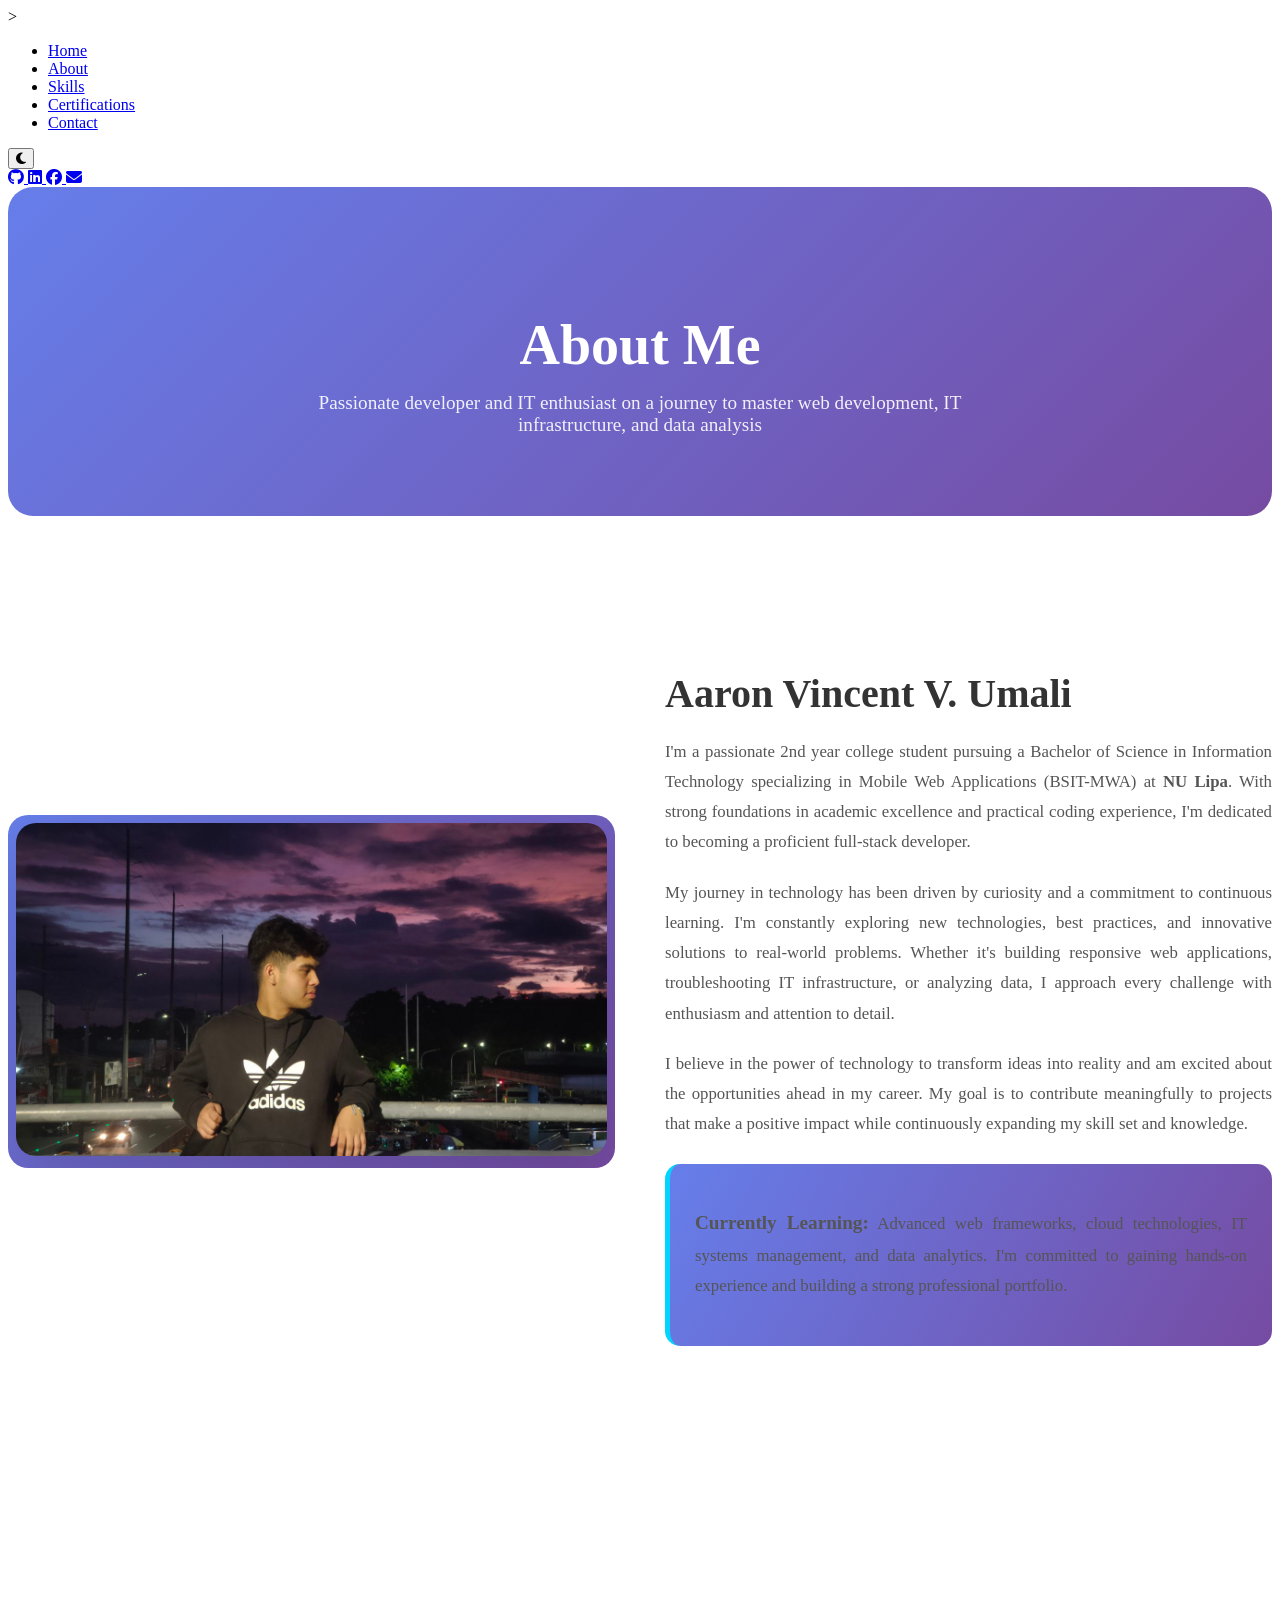
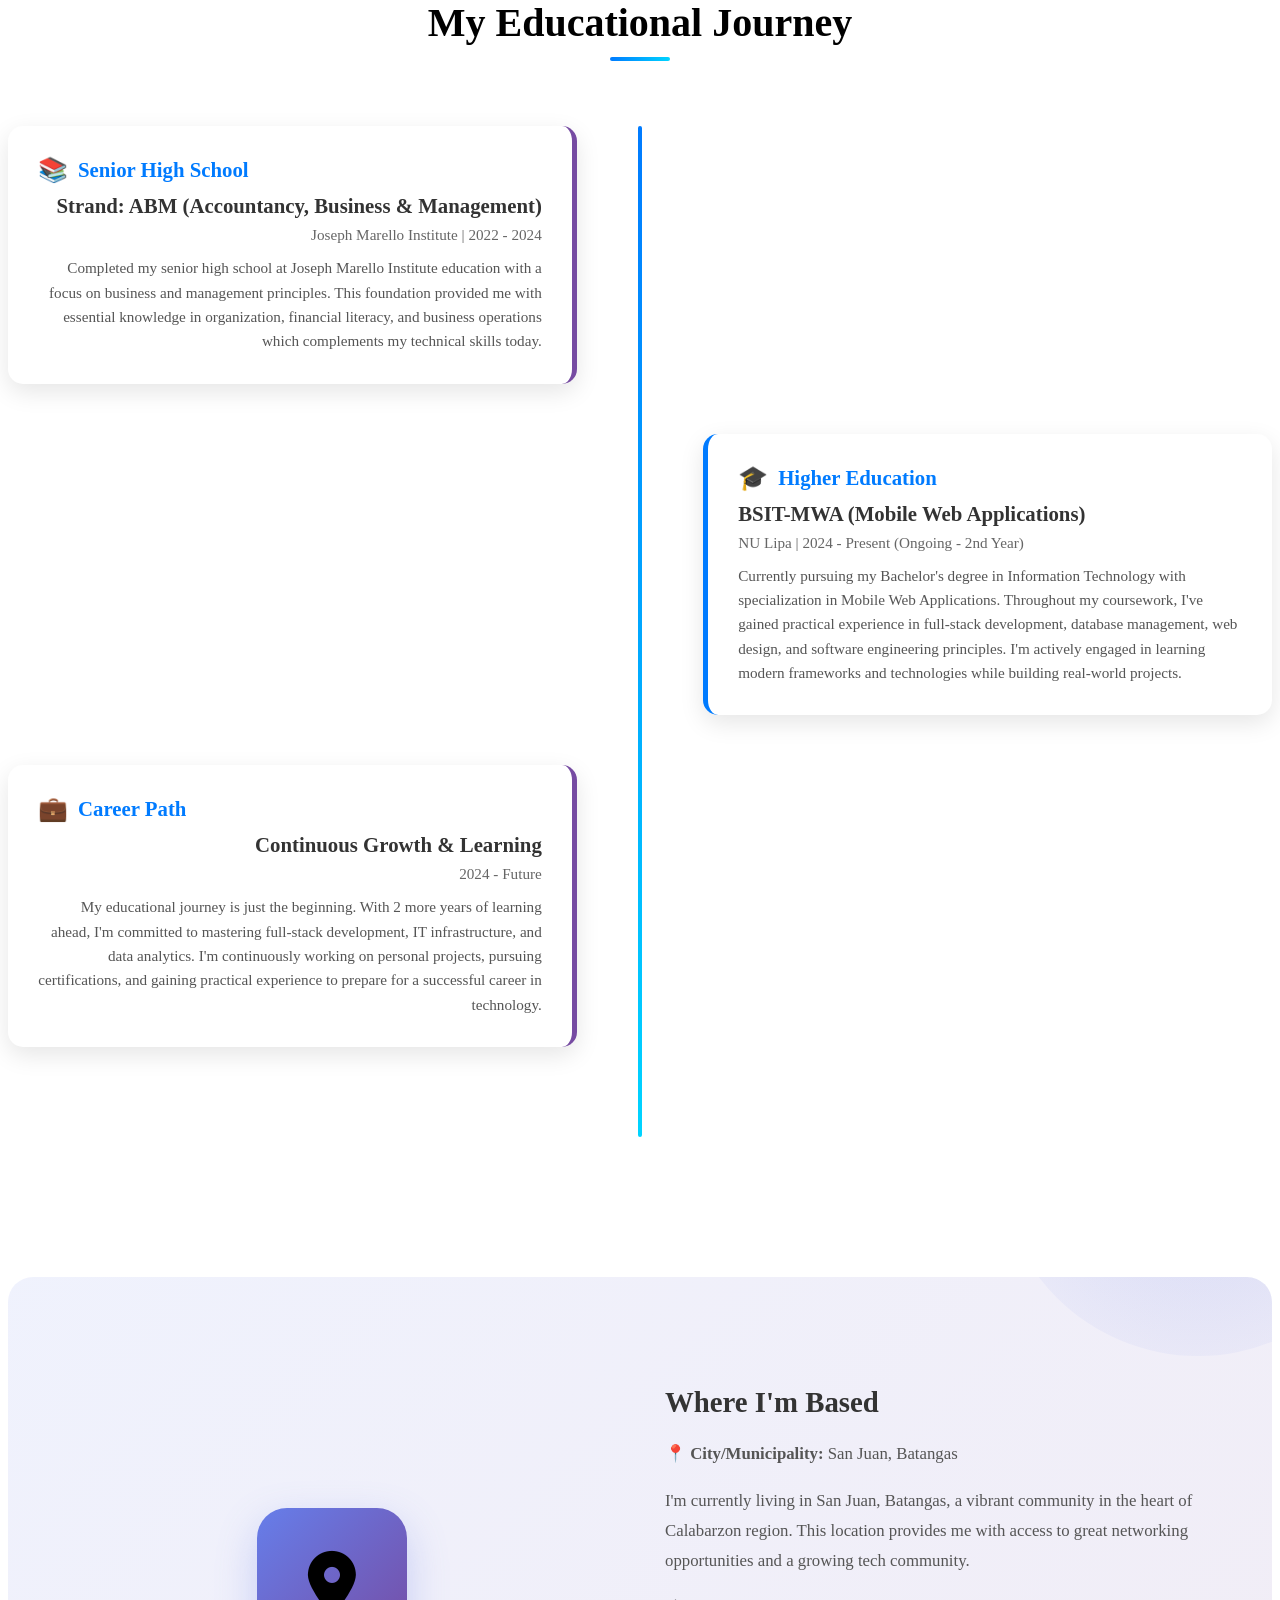
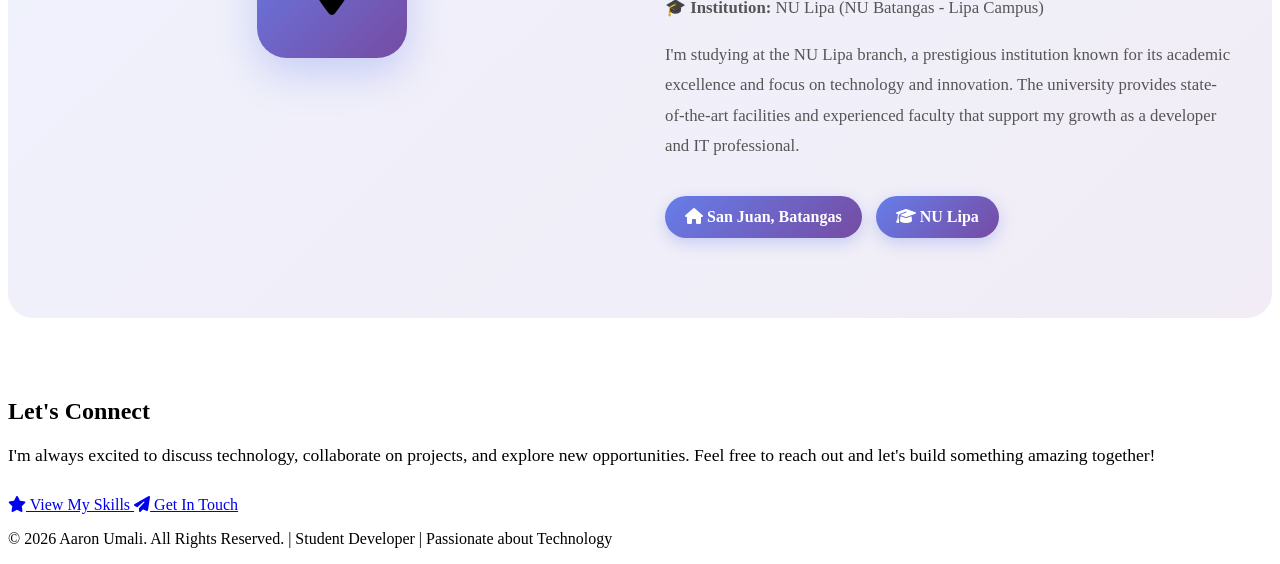
==== about.html @ abd833e2 "Add files via upload" ====
<!DOCTYPE html>
<html lang="en">
<head>
    <meta charset="UTF-8">
    <meta name="viewport" content="width=device-width, initial-scale=1.0">
    <title>About Me - Aaron Umali</title>
    <meta name="description" content="Learn about Aaron Umali - A 2nd year BSIT-MWA student at NU Lipa, passionate about web development and programming.">
    <link rel="stylesheet" href="css/style.css">
    <link rel="stylesheet" href="https://cdnjs.cloudflare.com/ajax/libs/font-awesome/6.4.0/css/all.min.css">
    
     <!-- =========================
           ABOUT PAGE SPECIFIC STYLES
        =========================
-->
    <style>
        /* =========================
           ABOUT PAGE SPECIFIC STYLES
        ========================= */

        .about-hero {
            background: linear-gradient(135deg, #667eea 0%, #764ba2 100%);
            color: white;
            padding: 80px 20px;
            text-align: center;
            border-radius: 25px;
            margin-bottom: 60px;
            animation: slideInDown 0.8s ease-out;
        }

        .about-hero h1 {
            color: white;
            font-size: 3.5rem;
            margin-bottom: 15px;
            animation: fadeInUp 0.8s ease-out 0.2s backwards;
        }

        .about-hero p {
            color: rgba(255, 255, 255, 0.9);
            font-size: 1.2rem;
            max-width: 700px;
            margin: 0 auto;
            animation: fadeInUp 0.8s ease-out 0.4s backwards;
        }

        /* =========================
           PROFILE SECTION
        ========================= */

        .about-container {
            display: grid;
            grid-template-columns: 1fr 1fr;
            gap: 50px;
            align-items: center;
            margin-bottom: 80px;
            padding: 60px 0;
        }

        .profile-image-wrapper {
            position: relative;
            animation: fadeInLeft 0.8s ease-out;
        }

        .profile-image-wrapper img {
            width: 100%;
            border-radius: 20px;
            box-shadow: 0 20px 60px rgba(0, 0, 0, 0.15);
            transition: transform 0.3s ease;
        }

        .profile-image-wrapper img:hover {
            transform: scale(1.02);
        }

        .profile-image-frame {
            position: relative;
            overflow: hidden;
            border-radius: 20px;
            background: linear-gradient(135deg, #667eea, #764ba2);
            padding: 8px;
        }

        .profile-image-frame::before {
            content: '';
            position: absolute;
            top: 0;
            left: -100%;
            width: 100%;
            height: 100%;
            background: linear-gradient(90deg, transparent, rgba(255, 255, 255, 0.3), transparent);
            animation: shimmer 3s infinite;
            z-index: 1;
            border-radius: 20px;
        }

        @keyframes shimmer {
            0% { left: -100%; }
            100% { left: 100%; }
        }

        .bio-content {
            animation: fadeInRight 0.8s ease-out;
        }

        .bio-content h2 {
            font-size: 2.5rem;
            margin-bottom: 20px;
            color: #333;
        }

        body.dark-mode .bio-content h2 {
            color: #fff;
        }

        .bio-content p {
            font-size: 1.05rem;
            line-height: 1.8;
            margin-bottom: 20px;
            color: #555;
            text-align: justify;
        }

        body.dark-mode .bio-content p {
            color: #bbb;
        }

        .bio-highlight {
            background: linear-gradient(120deg, #667eea, #764ba2);
            color: white;
            padding: 25px;
            border-radius: 15px;
            margin-top: 25px;
            border-left: 5px solid #00d4ff;
            animation: bounceIn 0.8s ease-out 0.6s backwards;
        }

        .bio-highlight strong {
            font-size: 1.2rem;
        }

        /* =========================
           EDUCATION TIMELINE
        ========================= */

        .education-section {
            padding: 80px 0;
        }

        .education-section h2 {
            text-align: center;
            font-size: 2.5rem;
            margin-bottom: 60px;
            position: relative;
            display: inline-block;
            width: 100%;
        }

        .education-section h2::after {
            content: '';
            position: absolute;
            bottom: -15px;
            left: 50%;
            transform: translateX(-50%);
            width: 60px;
            height: 4px;
            background: linear-gradient(90deg, #007bff, #00d4ff);
            border-radius: 2px;
        }

        .timeline {
            position: relative;
            padding: 20px 0;
        }

        .timeline::before {
            content: '';
            position: absolute;
            left: 50%;
            transform: translateX(-50%);
            width: 4px;
            height: 100%;
            background: linear-gradient(180deg, #007bff, #00d4ff);
            border-radius: 2px;
        }

        .timeline-item {
            margin-bottom: 50px;
            animation: fadeInUp 0.8s ease-out backwards;
        }

        .timeline-item:nth-child(1) { animation-delay: 0.2s; }
        .timeline-item:nth-child(2) { animation-delay: 0.4s; }
        .timeline-item:nth-child(3) { animation-delay: 0.6s; }

        .timeline-item:nth-child(odd) {
            margin-left: 0;
            margin-right: auto;
            padding-right: 55%;
            text-align: right;
        }

        .timeline-item:nth-child(even) {
            margin-left: auto;
            margin-right: 0;
            padding-left: 55%;
            text-align: left;
        }

        .timeline-content {
            background: white;
            padding: 30px;
            border-radius: 15px;
            box-shadow: 0 8px 25px rgba(0, 0, 0, 0.1);
            border-left: 5px solid #007bff;
            transition: all 0.3s ease;
            position: relative;
        }

        body.dark-mode .timeline-content {
            background: #1f1f1f;
        }

        .timeline-content:hover {
            transform: translateY(-5px);
            box-shadow: 0 15px 40px rgba(0, 0, 0, 0.2);
        }

        .timeline-item:nth-child(odd) .timeline-content {
            border-left: none;
            border-right: 5px solid #764ba2;
        }

        .timeline-content::after {
            content: '';
            position: absolute;
            width: 20px;
            height: 20px;
            background: linear-gradient(135deg, #667eea, #764ba2);
            border: 4px solid white;
            border-radius: 50%;
            top: 50%;
            transform: translateY(-50%);
            left: -51px;
            box-shadow: 0 0 0 5px #f5f7fb;
        }

        body.dark-mode .timeline-content::after {
            box-shadow: 0 0 0 5px #121212;
        }

        .timeline-item:nth-child(even) .timeline-content::after {
            left: auto;
            right: -51px;
            box-shadow: 0 0 0 5px #f5f7fb;
        }

        body.dark-mode .timeline-item:nth-child(even) .timeline-content::after {
            box-shadow: 0 0 0 5px #121212;
        }

        .timeline-year {
            font-size: 1.3rem;
            font-weight: bold;
            color: #007bff;
            margin-bottom: 10px;
            display: flex;
            align-items: center;
            gap: 10px;
        }

        .timeline-item:nth-child(odd) .timeline-year::before {
            content: '📚';
            font-size: 1.5rem;
        }

        .timeline-item:nth-child(2) .timeline-year::before {
            content: '🎓';
            font-size: 1.5rem;
        }

        .timeline-item:nth-child(3) .timeline-year::before {
            content: '💼';
            font-size: 1.5rem;
        }

        .timeline-title {
            font-size: 1.3rem;
            font-weight: 600;
            margin-bottom: 8px;
            color: #333;
        }

        body.dark-mode .timeline-title {
            color: #fff;
        }

        .timeline-subtitle {
            font-size: 0.95rem;
            color: #666;
            margin-bottom: 12px;
            font-weight: 500;
        }

        body.dark-mode .timeline-subtitle {
            color: #aaa;
        }

        .timeline-description {
            font-size: 0.95rem;
            line-height: 1.6;
            color: #555;
        }

        body.dark-mode .timeline-description {
            color: #bbb;
        }

        /* =========================
           LOCATION SECTION
        ========================= */

        .location-section {
            background: linear-gradient(135deg, rgba(102, 126, 234, 0.1), rgba(118, 75, 162, 0.1));
            padding: 80px 40px;
            border-radius: 25px;
            margin: 80px 0;
            position: relative;
            overflow: hidden;
        }

        body.dark-mode .location-section {
            background: linear-gradient(135deg, rgba(102, 126, 234, 0.2), rgba(118, 75, 162, 0.2));
        }

        .location-section::before {
            content: '';
            position: absolute;
            top: -50%;
            right: -10%;
            width: 400px;
            height: 400px;
            background: radial-gradient(circle, rgba(102, 126, 234, 0.2), transparent);
            border-radius: 50%;
            animation: float 6s ease-in-out infinite;
        }

        @keyframes float {
            0%, 100% { transform: translateY(0px); }
            50% { transform: translateY(-20px); }
        }

        .location-content {
            position: relative;
            z-index: 2;
            display: grid;
            grid-template-columns: 1fr 1fr;
            gap: 50px;
            align-items: center;
        }

        .location-icon-box {
            text-align: center;
            animation: zoomIn 0.8s ease-out;
        }

        .location-icon {
            width: 150px;
            height: 150px;
            margin: 0 auto 30px;
            background: linear-gradient(135deg, #667eea, #764ba2);
            border-radius: 30px;
            display: flex;
            align-items: center;
            justify-content: center;
            font-size: 4rem;
            box-shadow: 0 15px 40px rgba(102, 126, 234, 0.3);
            transition: transform 0.3s ease;
        }

        .location-icon:hover {
            transform: scale(1.1) rotate(5deg);
        }

        .location-info h3 {
            font-size: 1.8rem;
            margin-bottom: 20px;
            color: #333;
        }

        body.dark-mode .location-info h3 {
            color: #fff;
        }

        .location-info p {
            font-size: 1.05rem;
            line-height: 1.8;
            margin-bottom: 15px;
            color: #555;
        }

        body.dark-mode .location-info p {
            color: #bbb;
        }

        .location-badge {
            display: inline-block;
            background: linear-gradient(135deg, #667eea, #764ba2);
            color: white;
            padding: 12px 20px;
            border-radius: 30px;
            margin-top: 20px;
            font-weight: 600;
            box-shadow: 0 5px 15px rgba(102, 126, 234, 0.3);
        }

        /* =========================
           SKILLS PREVIEW
        ========================= */

        .skills-preview {
            padding: 80px 0;
            background: white;
            margin: 0 -20px;
            padding: 80px 20px;
            margin-bottom: 80px;
        }

        body.dark-mode .skills-preview {
            background: #1f1f1f;
        }

        .skills-preview h2 {
            text-align: center;
            font-size: 2.5rem;
            margin-bottom: 50px;
            position: relative;
            display: inline-block;
            width: 100%;
        }

        .skills-preview h2::after {
            content: '';
            position: absolute;
            bottom: -15px;
            left: 50%;
            transform: translateX(-50%);
            width: 60px;
            height: 4px;
            background: linear-gradient(90deg, #007bff, #00d4ff);
            border-radius: 2px;
        }

        .skills-cards-grid {
            display: grid;
            grid-template-columns: repeat(auto-fit, minmax(180px, 1fr));
            gap: 25px;
        }

        .skill-badge {
            background: white;
            padding: 25px;
            border-radius: 15px;
            text-align: center;
            box-shadow: 0 8px 25px rgba(0, 0, 0, 0.08);
            transition: all 0.3s ease;
            animation: fadeInUp 0.8s ease-out backwards;
        }

        body.dark-mode .skill-badge {
            background: #2a2a2a;
        }

        .skill-badge:nth-child(1) { animation-delay: 0.1s; }
        .skill-badge:nth-child(2) { animation-delay: 0.2s; }
        .skill-badge:nth-child(3) { animation-delay: 0.3s; }
        .skill-badge:nth-child(4) { animation-delay: 0.4s; }
        .skill-badge:nth-child(5) { animation-delay: 0.5s; }
        .skill-badge:nth-child(6) { animation-delay: 0.6s; }

        .skill-badge:hover {
            transform: translateY(-10px);
            box-shadow: 0 15px 40px rgba(0, 0, 0, 0.15);
        }

        .skill-badge i {
            font-size: 2.5rem;
            color: #007bff;
            margin-bottom: 12px;
            display: block;
        }

        .skill-badge span {
            font-weight: 600;
            color: #333;
            font-size: 0.95rem;
        }

        body.dark-mode .skill-badge span {
            color: #f1f1f1;
        }

        /* =========================
           ANIMATIONS
        ========================= */

        @keyframes slideInDown {
            from {
                opacity: 0;
                transform: translateY(-30px);
            }
            to {
                opacity: 1;
                transform: translateY(0);
            }
        }

        @keyframes fadeInUp {
            from {
                opacity: 0;
                transform: translateY(30px);
            }
            to {
                opacity: 1;
                transform: translateY(0);
            }
        }

        @keyframes fadeInLeft {
            from {
                opacity: 0;
                transform: translateX(-30px);
            }
            to {
                opacity: 1;
                transform: translateX(0);
            }
        }

        @keyframes fadeInRight {
            from {
                opacity: 0;
                transform: translateX(30px);
            }
            to {
                opacity: 1;
                transform: translateX(0);
            }
        }

        @keyframes bounceIn {
            0% {
                opacity: 0;
                transform: scale(0.8);
            }
            50% {
                transform: scale(1.05);
            }
            100% {
                opacity: 1;
                transform: scale(1);
            }
        }

        @keyframes zoomIn {
            from {
                opacity: 0;
                transform: scale(0.8);
            }
            to {
                opacity: 1;
                transform: scale(1);
            }
        }

        /* =========================
           RESPONSIVE DESIGN
        ========================= */

        @media (max-width: 1024px) {
            .about-container {
                grid-template-columns: 1fr;
                gap: 40px;
            }

            .location-content {
                grid-template-columns: 1fr;
            }

            .timeline::before {
                left: 0;
                transform: translateX(-50%);
            }

            .timeline-item:nth-child(odd),
            .timeline-item:nth-child(even) {
                margin-left: 0;
                margin-right: 0;
                padding-left: 80px;
                padding-right: 0;
                text-align: left;
            }

            .timeline-item:nth-child(odd) .timeline-content {
                border-left: 5px solid #007bff;
                border-right: none;
            }

            .timeline-item:nth-child(even) .timeline-content {
                border-left: 5px solid #007bff;
                border-right: none;
            }

            .timeline-content::after {
                left: -51px;
                right: auto;
            }

            .timeline-item:nth-child(even) .timeline-content::after {
                left: -51px;
                right: auto;
            }
        }

        @media (max-width: 768px) {
            .about-hero {
                padding: 50px 20px;
            }

            .about-hero h1 {
                font-size: 2.5rem;
            }

            .bio-content h2 {
                font-size: 1.8rem;
            }

            .education-section h2 {
                font-size: 2rem;
            }

            .location-section {
                padding: 50px 20px;
            }

            .skills-cards-grid {
                grid-template-columns: repeat(auto-fit, minmax(150px, 1fr));
            }
        }

        @media (max-width: 480px) {
            .about-hero h1 {
                font-size: 2rem;
            }

            .about-hero p {
                font-size: 1rem;
            }

            .bio-content h2 {
                font-size: 1.5rem;
            }

            .location-icon {
                width: 120px;
                height: 120px;
                font-size: 3rem;
            }

            .skills-cards-grid {
                grid-template-columns: 1fr;
            }
        }
    </style>

    <!---
    ====================
    END OF THE CSS TAGS
    ====================
    -->>
</head>

<body>
    <!-- NAVIGATION -->
    <nav>
        <ul>
            <li><a href="index.html">Home</a></li>
            <li><a href="about.html" class="active">About</a></li>
            <li><a href="skills.html">Skills</a></li>
            <li><a href="certifications.html">Certifications</a></li>
            <li><a href="contact.html">Contact</a></li>
        </ul>
    </nav>

    <!-- THEME TOGGLE BUTTON -->
    <button class="theme-toggle" id="themeToggle">
        <i class="fas fa-moon"></i>
    </button>

    <!-- SOCIAL SIDEBAR -->
    <div class="social-sidebar">
        <a href="https://github.com/aron-ums14" target="_blank" class="social-link github" title="GitHub">
            <i class="fab fa-github"></i>
        </a>
        <a href="https://www.linkedin.com/in/aaron-umali-b42309332/" target="_blank" class="social-link linkedin" title="LinkedIn">
            <i class="fab fa-linkedin"></i>
        </a>
        <a href="https://web.facebook.com/aaron.vincent.54772/" target="_blank" class="social-link facebook" title="Facebook">
            <i class="fab fa-facebook"></i>
        </a>
        <a href="mailto:your@email.com" class="social-link email" title="Email">
            <i class="fas fa-envelope"></i>
        </a>
    </div>

    <main>
        <!-- HERO SECTION -->
        <section class="about-hero">
            <h1>About Me</h1>
            <p>Passionate developer and IT enthusiast on a journey to master web development, IT infrastructure, and data analysis</p>
        </section>

        <!-- PROFILE SECTION -->
        <section>
            <div class="about-container">
                <div class="profile-image-wrapper">
                    <div class="profile-image-frame">
                        <!-- Replace src with your image path -->
                        <img src="profilepic.jpg" alt="Aaron Umali Profile Picture">
                    </div>
                </div>

                <div class="bio-content">
                    <h2>Aaron Vincent V. Umali</h2>
                    <p>
                        I'm a passionate 2nd year college student pursuing a Bachelor of Science in Information Technology 
                        specializing in Mobile Web Applications (BSIT-MWA) at <strong>NU Lipa</strong>. With strong foundations 
                        in academic excellence and practical coding experience, I'm dedicated to becoming a proficient full-stack developer.
                    </p>
                    <p>
                        My journey in technology has been driven by curiosity and a commitment to continuous learning. 
                        I'm constantly exploring new technologies, best practices, and innovative solutions to real-world problems. 
                        Whether it's building responsive web applications, troubleshooting IT infrastructure, or analyzing data, 
                        I approach every challenge with enthusiasm and attention to detail.
                    </p>
                    <p>
                        I believe in the power of technology to transform ideas into reality and am excited about the opportunities 
                        ahead in my career. My goal is to contribute meaningfully to projects that make a positive impact while 
                        continuously expanding my skill set and knowledge.
                    </p>

                    <div class="bio-highlight">
                        <p>
                            <strong>Currently Learning:</strong> Advanced web frameworks, cloud technologies, IT systems management, 
                            and data analytics. I'm committed to gaining hands-on experience and building a strong professional portfolio.
                        </p>
                    </div>
                </div>
            </div>
        </section>

        <!-- EDUCATION TIMELINE -->
        <section class="education-section">
            <h2>My Educational Journey</h2>

            <div class="timeline">
                <div class="timeline-item">
                    <div class="timeline-content">
                        <div class="timeline-year">Senior High School</div>
                        <div class="timeline-title">Strand: ABM (Accountancy, Business & Management)</div>
                        <div class="timeline-subtitle">Joseph Marello Institute | 2022 - 2024</div>
                        <div class="timeline-description">
                            Completed my senior high school at Joseph Marello Institute education with a focus on business and management principles. 
                            This foundation provided me with essential knowledge in organization, financial literacy, and business operations 
                            which complements my technical skills today.
                        </div>
                    </div>
                </div>

                <div class="timeline-item">
                    <div class="timeline-content">
                        <div class="timeline-year">Higher Education</div>
                        <div class="timeline-title">BSIT-MWA (Mobile Web Applications)</div>
                        <div class="timeline-subtitle">NU Lipa | 2024 - Present (Ongoing - 2nd Year)</div>
                        <div class="timeline-description">
                            Currently pursuing my Bachelor's degree in Information Technology with specialization in Mobile Web Applications. 
                            Throughout my coursework, I've gained practical experience in full-stack development, database management, 
                            web design, and software engineering principles. I'm actively engaged in learning modern frameworks and technologies 
                            while building real-world projects.
                        </div>
                    </div>
                </div>

                <div class="timeline-item">
                    <div class="timeline-content">
                        <div class="timeline-year">Career Path</div>
                        <div class="timeline-title">Continuous Growth & Learning</div>
                        <div class="timeline-subtitle">2024 - Future</div>
                        <div class="timeline-description">
                            My educational journey is just the beginning. With 2 more years of learning ahead, I'm committed to mastering 
                            full-stack development, IT infrastructure, and data analytics. I'm continuously working on personal projects, 
                            pursuing certifications, and gaining practical experience to prepare for a successful career in technology.
                        </div>
                    </div>
                </div>
            </div>
        </section>

        <!-- LOCATION SECTION -->
        <section class="location-section">
            <div class="location-content">
                <div class="location-icon-box">
                    <div class="location-icon">
                        <i class="fas fa-map-marker-alt"></i>
                    </div>
                </div>

                <div class="location-info">
                    <h3>Where I'm Based</h3>
                    <p>
                        <strong>📍 City/Municipality:</strong> San Juan, Batangas
                    </p>
                    <p>
                        I'm currently living in San Juan, Batangas, a vibrant community in the heart of Calabarzon region. 
                        This location provides me with access to great networking opportunities and a growing tech community.
                    </p>
                    <p>
                        <strong>🎓 Institution:</strong> NU Lipa (NU Batangas - Lipa Campus)
                    </p>
                    <p>
                        I'm studying at the NU Lipa branch, a prestigious institution known for its academic excellence and 
                        focus on technology and innovation. The university provides state-of-the-art facilities and experienced faculty 
                        that support my growth as a developer and IT professional.
                    </p>
                    <span class="location-badge">
                        <i class="fas fa-home"></i> San Juan, Batangas
                    </span>
                    <span class="location-badge" style="margin-left: 10px;">
                        <i class="fas fa-graduation-cap"></i> NU Lipa
                    </span>
                </div>
            </div>
        </section>
        
        <!-- CTA SECTION -->
        <section class="cta-section">
            <div class="cta-content">
                <h2>Let's Connect</h2>
                <p style="font-size: 1.1rem; margin-bottom: 30px;">
                    I'm always excited to discuss technology, collaborate on projects, and explore new opportunities. 
                    Feel free to reach out and let's build something amazing together!
                </p>

                <div class="cta-buttons">
                    <a href="skills.html" class="cta-button large">
                        <i class="fas fa-star"></i> View My Skills
                    </a>
                    <a href="contact.html" class="cta-button secondary large">
                        <i class="fas fa-paper-plane"></i> Get In Touch
                    </a>
                </div>
            </div>
        </section>
    </main>

    <!-- FOOTER -->
    <footer>
        <p>&copy; 2026 Aaron Umali. All Rights Reserved. | Student Developer | Passionate about Technology</p>
    </footer>

    <script src="script.js"></script>
    <script>
        const themeToggle = document.getElementById('themeToggle');
        const body = document.body;

        // Load saved theme preference
        const savedTheme = localStorage.getItem('theme');
        if (savedTheme === 'dark') {
            body.classList.add('dark-mode');
            themeToggle.innerHTML = '<i class="fas fa-sun"></i>';
        }

        // Toggle theme
        themeToggle.addEventListener('click', () => {
            body.classList.toggle('dark-mode');
            
            if (body.classList.contains('dark-mode')) {
                localStorage.setItem('theme', 'dark');
                themeToggle.innerHTML = '<i class="fas fa-sun"></i>';
            } else {
                localStorage.setItem('theme', 'light');
                themeToggle.innerHTML = '<i class="fas fa-moon"></i>';
            }
        });

        // Set active navigation link
        document.querySelectorAll('nav a').forEach(link => {
            if (link.href === window.location.href) {
                link.classList.add('active');
            }
        });
    </script>
</body>

</html>
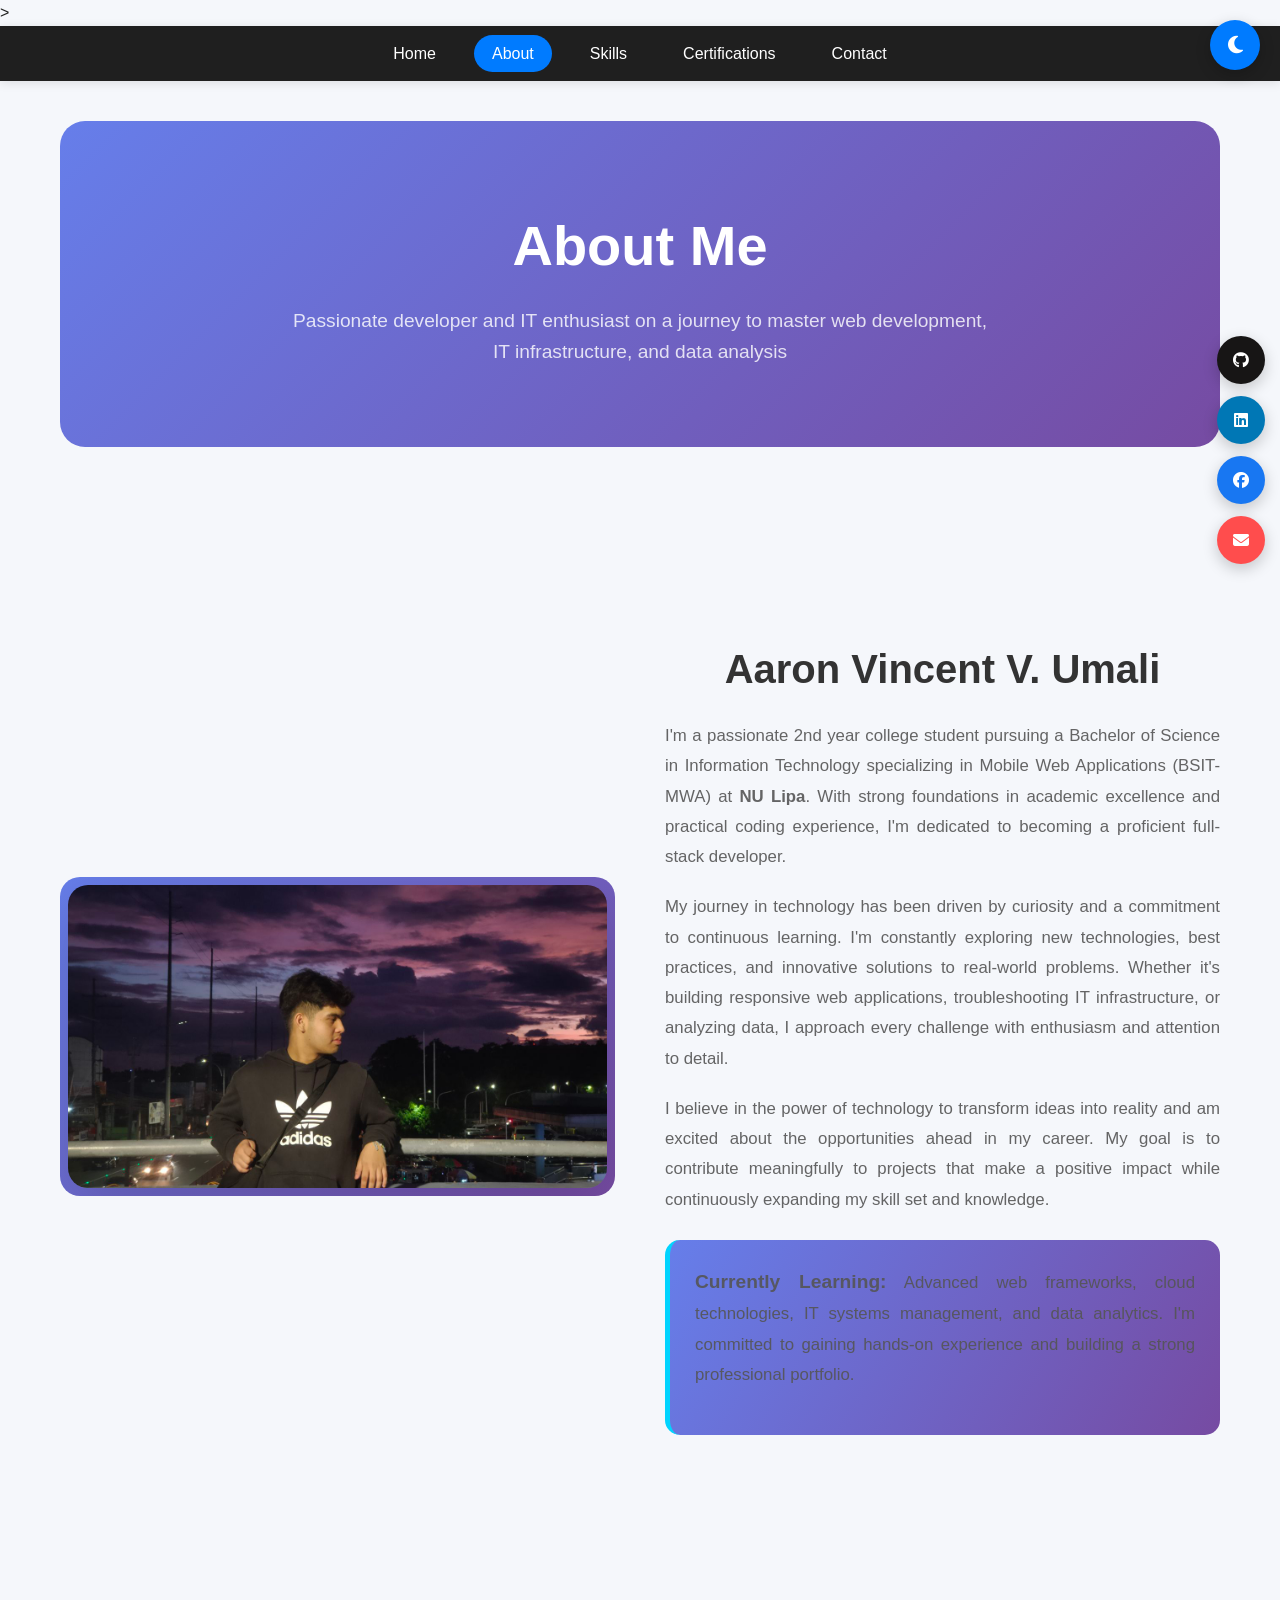
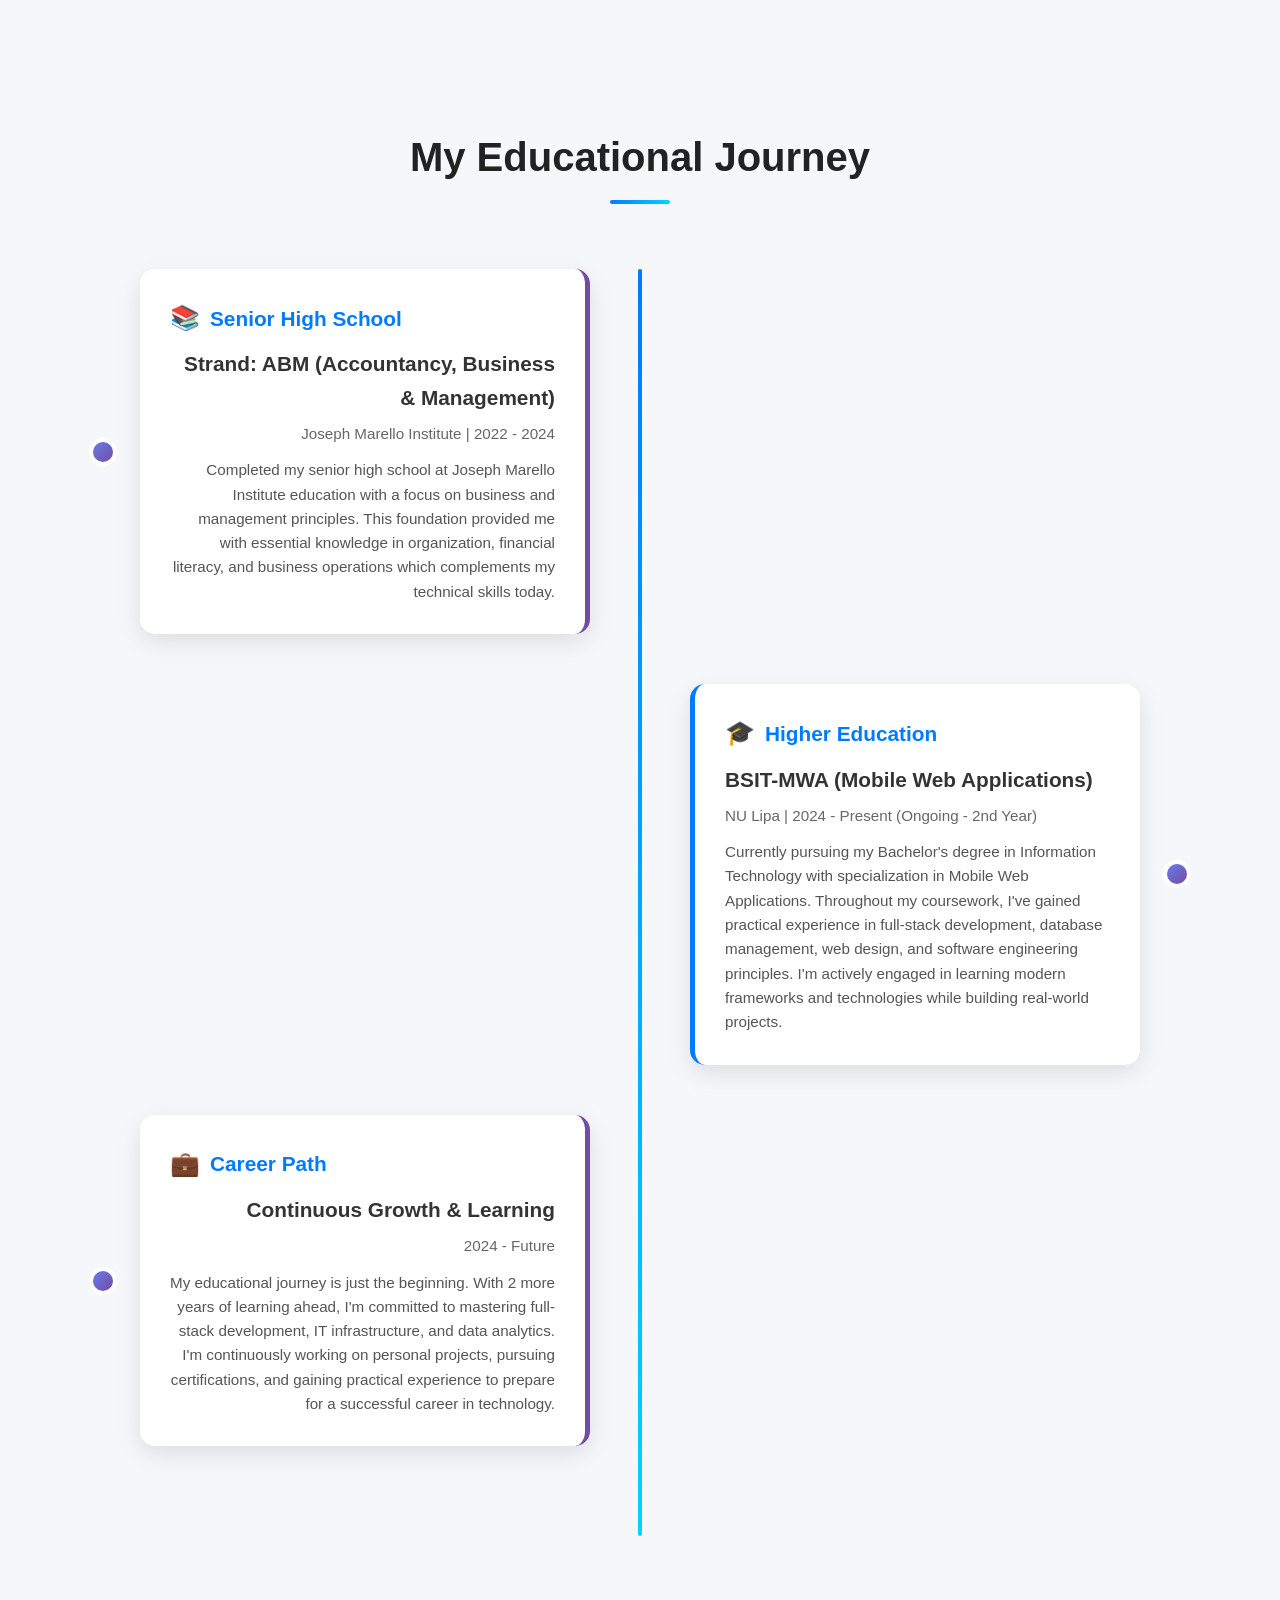
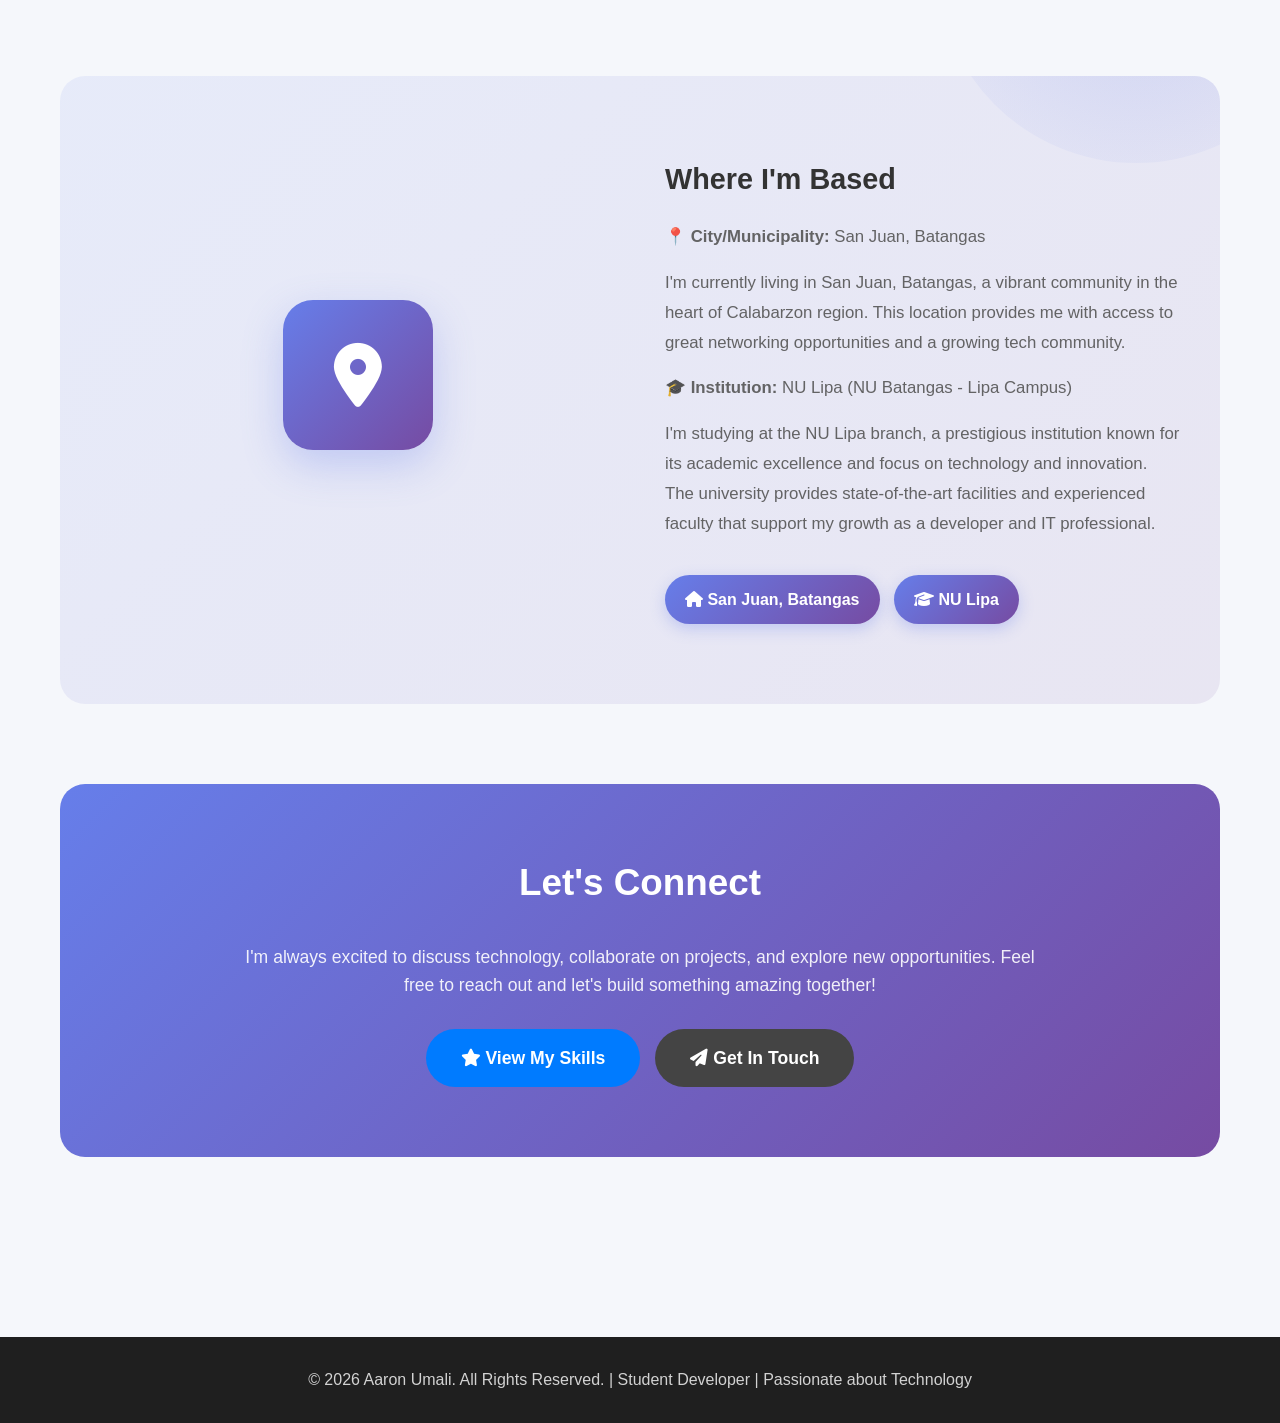
==== commit 6dc87917: "Update print statement from 'Hello' to 'Goodbye'" ====
--- a/about.html
+++ b/about.html
@@ -5,7 +5,7 @@
     <meta name="viewport" content="width=device-width, initial-scale=1.0">
     <title>About Me - Aaron Umali</title>
     <meta name="description" content="Learn about Aaron Umali - A 2nd year BSIT-MWA student at NU Lipa, passionate about web development and programming.">
-    <link rel="stylesheet" href="css/style.css">
+    <link rel="stylesheet" href="style.css">
     <link rel="stylesheet" href="https://cdnjs.cloudflare.com/ajax/libs/font-awesome/6.4.0/css/all.min.css">
     
      <!-- =========================
--- a/style.css
+++ b/style.css
@@ -0,0 +1,1912 @@
+/* =========================
+   RESET & GLOBAL STYLES
+========================= */
+
+* {
+    margin: 0;
+    padding: 0;
+    box-sizing: border-box;
+}
+
+html {
+    scroll-behavior: smooth;
+}
+
+body {
+    font-family: 'Segoe UI', Tahoma, Geneva, Verdana, sans-serif;
+    line-height: 1.6;
+    background: #f5f7fb;
+    color: #222;
+    transition: 0.3s ease;
+    display: block;
+}
+
+body.dark-mode {
+    background: #121212;
+    color: #f1f1f1;
+}
+
+img {
+    max-width: 100%;
+    display: block;
+}
+
+/* =========================
+   THEME BUTTON
+========================= */
+
+.theme-toggle {
+    position: fixed;
+    top: 20px;
+    right: 20px;
+    width: 50px;
+    height: 50px;
+    border: none;
+    border-radius: 50%;
+    background: #007bff;
+    color: white;
+    font-size: 20px;
+    cursor: pointer;
+    z-index: 1000;
+    transition: 0.3s ease;
+    box-shadow: 0 5px 15px rgba(0, 0, 0, 0.2);
+}
+
+.theme-toggle:hover {
+    transform: scale(1.08);
+}
+
+/* =========================
+   NAVIGATION
+========================= */
+
+nav {
+    width: 100%;
+    position: sticky;
+    top: 0;
+    z-index: 999;
+    background: #1f1f1f;
+    padding: 15px 0;
+    box-shadow: 0 2px 10px rgba(0, 0, 0, 0.1);
+}
+
+nav ul {
+    display: flex;
+    justify-content: center;
+    align-items: center;
+    gap: 20px;
+    list-style: none;
+}
+
+nav a {
+    color: white;
+    text-decoration: none;
+    padding: 10px 18px;
+    border-radius: 30px;
+    transition: 0.3s ease;
+    font-weight: 500;
+}
+
+nav a:hover,
+nav a.active {
+    background: #007bff;
+}
+
+/* =========================
+   MAIN
+========================= */
+
+main {
+    width: 100%;
+    max-width: 1200px;
+    margin: 0 auto;
+    padding: 40px 20px;
+    display: block;
+}
+
+/* =========================
+   TYPOGRAPHY
+========================= */
+
+h1 {
+    font-size: 3rem;
+    margin-bottom: 15px;
+}
+
+h2 {
+    font-size: 2.3rem;
+    margin-bottom: 30px;
+    text-align: center;
+}
+
+h3 {
+    font-size: 1.4rem;
+    margin-bottom: 10px;
+}
+
+p {
+    opacity: 0.9;
+}
+
+/* =========================
+   GRADIENT TEXT
+========================= */
+
+.gradient-text {
+    background: linear-gradient(90deg, #007bff, #00d4ff);
+    -webkit-background-clip: text;
+    -webkit-text-fill-color: transparent;
+    background-clip: text;
+}
+
+/* =========================
+   BUTTONS
+========================= */
+
+.cta-button {
+    display: inline-block;
+    background: #007bff;
+    color: white;
+    padding: 12px 25px;
+    border-radius: 40px;
+    text-decoration: none;
+    font-weight: 600;
+    transition: 0.3s ease;
+    border: none;
+    cursor: pointer;
+    font-size: 1rem;
+}
+
+.cta-button:hover {
+    background: #0056b3;
+    transform: translateY(-3px);
+}
+
+.cta-button.secondary {
+    background: #444;
+}
+
+.cta-button.secondary:hover {
+    background: #555;
+}
+
+.cta-button.large {
+    padding: 15px 35px;
+    font-size: 1.1rem;
+}
+
+/* =========================
+   SECTION
+========================= */
+
+section {
+    padding: 70px 0;
+}
+
+.content-grid {
+    display: grid;
+    grid-template-columns: repeat(auto-fit, minmax(280px, 1fr));
+    gap: 25px;
+}
+
+/* =========================
+   CARD
+========================= */
+
+.card {
+    background: white;
+    padding: 25px;
+    border-radius: 18px;
+    transition: 0.3s ease;
+    box-shadow: 0 8px 25px rgba(0, 0, 0, 0.08);
+}
+
+body.dark-mode .card {
+    background: #1f1f1f;
+}
+
+.card:hover {
+    transform: translateY(-8px);
+    box-shadow: 0 15px 35px rgba(0, 0, 0, 0.15);
+}
+
+/* =========================
+   HERO SECTION
+========================= */
+
+.hero {
+    padding: 80px 20px;
+    text-align: center;
+}
+
+.hero-content {
+    max-width: 900px;
+    margin: 0 auto;
+}
+
+.hero-subtitle {
+    max-width: 700px;
+    margin: 20px auto;
+    font-size: 1.1rem;
+    animation: fadeInUp 1s ease-out forwards;
+}
+
+.hero-buttons {
+    margin-top: 30px;
+    display: flex;
+    justify-content: center;
+    gap: 15px;
+    flex-wrap: wrap;
+}
+
+.hero-buttons .cta-button {
+    margin: 0;
+}
+
+.hero-stats {
+    display: flex;
+    justify-content: center;
+    gap: 40px;
+    margin-top: 50px;
+    flex-wrap: wrap;
+}
+
+.stat {
+    text-align: center;
+}
+
+.stat-number {
+    display: block;
+    font-size: 2rem;
+    font-weight: bold;
+    color: #007bff;
+    margin-bottom: 5px;
+}
+
+/* =========================
+   PROJECTS
+========================= */
+
+.project-image,
+.service-icon {
+    width: 70px;
+    height: 70px;
+    margin: 0 auto 20px;
+    display: flex;
+    align-items: center;
+    justify-content: center;
+    border-radius: 20px;
+    background: linear-gradient(135deg, #007bff, #00d4ff);
+    color: white;
+    font-size: 28px;
+}
+
+.project-tech {
+    display: flex;
+    flex-wrap: wrap;
+    gap: 10px;
+    margin: 15px 0;
+}
+
+.project-tech span {
+    background: rgba(0, 123, 255, 0.1);
+    color: #007bff;
+    border: 1px solid rgba(0, 123, 255, 0.2);
+    backdrop-filter: blur(5px);
+    padding: 5px 15px;
+    border-radius: 50px;
+    font-weight: 600;
+    transition: 0.3s ease;
+}
+
+body.dark-mode .project-tech span {
+    background: rgba(0, 212, 255, 0.1);
+    color: #00d4ff;
+    border-color: rgba(0, 212, 255, 0.2);
+}
+
+.project-tech span:hover {
+    background: #007bff;
+    color: white;
+    box-shadow: 0 0 15px rgba(0, 123, 255, 0.4);
+}
+
+.project-links {
+    display: flex;
+    gap: 15px;
+    margin-top: 15px;
+}
+
+.project-link {
+    text-decoration: none;
+    color: #007bff;
+    font-weight: 600;
+    transition: 0.3s ease;
+}
+
+.project-link:hover {
+    color: #0056b3;
+}
+
+/* =========================
+   SERVICES SECTION
+========================= */
+
+.services-section {
+    background: #f9fafb;
+    margin: 0 -20px;
+    padding: 70px 20px;
+}
+
+body.dark-mode .services-section {
+    background: #1a1a1a;
+}
+
+.service-card ul {
+    list-style: none;
+}
+
+.service-card li {
+    padding: 12px 0;
+    border-bottom: 1px solid #ddd;
+    transition: 0.3s ease;
+}
+
+body.dark-mode .service-card li {
+    border-color: #333;
+}
+
+.service-card li:last-child {
+    border-bottom: none;
+}
+
+.service-card li:before {
+    content: "✓ ";
+    color: #007bff;
+    font-weight: bold;
+    margin-right: 8px;
+}
+
+/* =========================
+   PROCESS SECTION
+========================= */
+
+.process-section {
+    margin-bottom: 50px;
+}
+
+.process-steps {
+    display: grid;
+    grid-template-columns: repeat(auto-fit, minmax(220px, 1fr));
+    gap: 25px;
+}
+
+.step {
+    text-align: center;
+    padding: 30px 20px;
+    background: white;
+    border-radius: 15px;
+    transition: 0.3s ease;
+    box-shadow: 0 8px 25px rgba(0, 0, 0, 0.08);
+}
+
+body.dark-mode .step {
+    background: #1f1f1f;
+}
+
+.step:hover {
+    transform: translateY(-8px);
+    box-shadow: 0 15px 35px rgba(0, 0, 0, 0.15);
+}
+
+.step-number {
+    width: 60px;
+    height: 60px;
+    margin: auto auto 15px;
+    display: flex;
+    align-items: center;
+    justify-content: center;
+    border-radius: 50%;
+    background: linear-gradient(135deg, #007bff, #00d4ff);
+    color: white;
+    font-weight: bold;
+    font-size: 1.5rem;
+}
+
+/* =========================
+   CTA SECTION
+========================= */
+
+.cta-section {
+    background: linear-gradient(135deg, #667eea 0%, #764ba2 100%);
+    color: white;
+    text-align: center;
+    border-radius: 25px;
+    padding: 70px 25px;
+    margin: 70px 0;
+}
+
+.cta-section h2,
+.cta-section p {
+    color: white;
+}
+
+.cta-content {
+    max-width: 800px;
+    margin: 0 auto;
+}
+
+.cta-buttons {
+    margin-top: 30px;
+    display: flex;
+    justify-content: center;
+    gap: 15px;
+    flex-wrap: wrap;
+}
+
+/* =========================
+   SKILLS SECTION
+========================= */
+
+.skills-hero {
+    background: linear-gradient(135deg, #667eea 0%, #764ba2 100%);
+    color: white;
+    border-radius: 25px;
+    margin-bottom: 50px;
+    padding: 80px 20px;
+}
+
+.skills-hero h1 {
+    color: white;
+}
+
+.skills-hero p {
+    color: rgba(255, 255, 255, 0.9);
+    font-size: 1.1rem;
+    margin-bottom: 30px;
+}
+
+.skills-stats {
+    display: flex;
+    justify-content: center;
+    gap: 40px;
+    margin-top: 30px;
+    flex-wrap: wrap;
+}
+
+.skills-stats span {
+    background: rgba(255, 255, 255, 0.2);
+    padding: 15px 25px;
+    border-radius: 30px;
+    display: flex;
+    align-items: center;
+    gap: 8px;
+    font-weight: 600;
+}
+
+.skills-category {
+    padding: 70px 0;
+}
+
+.skills-category h2 {
+    margin-bottom: 15px;
+}
+
+.category-desc {
+    text-align: center;
+    font-size: 1.05rem;
+    color: #666;
+    margin-bottom: 50px;
+    max-width: 700px;
+    margin-left: auto;
+    margin-right: auto;
+}
+
+body.dark-mode .category-desc {
+    color: #bbb;
+}
+
+.alt-bg {
+    background: white;
+    margin: 0 -20px;
+    padding: 70px 20px;
+}
+
+body.dark-mode .alt-bg {
+    background: #1f1f1f;
+}
+
+.skills-grid {
+    display: grid;
+    grid-template-columns: repeat(auto-fit, minmax(200px, 1fr));
+    gap: 30px;
+    margin-bottom: 50px;
+}
+
+.skill-item {
+    padding: 30px 20px;
+    background: white;
+    border-radius: 15px;
+    text-align: center;
+    transition: all 0.3s ease;
+    box-shadow: 0 8px 25px rgba(0, 0, 0, 0.08);
+}
+
+body.dark-mode .skill-item {
+    background: #2a2a2a;
+}
+
+.skill-item:hover {
+    transform: translateY(-10px);
+    box-shadow: 0 15px 35px rgba(0, 0, 0, 0.15);
+}
+
+.skill-item i {
+    font-size: 3rem;
+    color: #007bff;
+    margin-bottom: 15px;
+    display: block;
+}
+
+.skill-item span {
+    display: block;
+    font-weight: 600;
+    font-size: 1rem;
+    margin-bottom: 20px;
+    color: #333;
+}
+
+body.dark-mode .skill-item span {
+    color: #f1f1f1;
+}
+
+.skill-bar {
+    width: 100%;
+    height: 8px;
+    background: #e0e0e0;
+    border-radius: 10px;
+    overflow: hidden;
+    margin-top: 15px;
+}
+
+body.dark-mode .skill-bar {
+    background: #444;
+}
+
+.skill-progress {
+    height: 100%;
+    background: linear-gradient(90deg, #007bff, #00d4ff);
+    border-radius: 10px;
+    width: 0%;
+    transition: width 0.6s ease;
+}
+
+.skills-summary {
+    background: linear-gradient(135deg, #667eea 0%, #764ba2 100%);
+    color: white;
+    padding: 70px 40px;
+    border-radius: 25px;
+    margin-top: 70px;
+}
+
+.skills-summary h2 {
+    color: white;
+    margin-bottom: 50px;
+}
+
+.summary-content {
+    display: grid;
+    grid-template-columns: 1fr 1fr;
+    gap: 50px;
+    align-items: center;
+}
+
+.summary-stats {
+    display: flex;
+    flex-direction: column;
+    gap: 30px;
+}
+
+.stat-large {
+    background: rgba(255, 255, 255, 0.1);
+    padding: 25px;
+    border-radius: 15px;
+    border-left: 4px solid white;
+    text-align: left;
+}
+
+.stat-large .stat-number {
+    font-size: 2.5rem;
+    margin-bottom: 5px;
+}
+
+.stat-large span:last-child {
+    display: block;
+    font-size: 0.95rem;
+    opacity: 0.9;
+}
+
+.summary-text p {
+    margin-bottom: 20px;
+    font-size: 1.05rem;
+    line-height: 1.8;
+}
+
+/* =========================
+   ABOUT PAGE STYLES
+========================= */
+
+.about-hero {
+    background: linear-gradient(135deg, #667eea 0%, #764ba2 100%);
+    color: white;
+    padding: 80px 20px;
+    text-align: center;
+    border-radius: 25px;
+    margin-bottom: 50px;
+}
+
+.about-hero h1 {
+    color: white;
+    font-size: 3.5rem;
+}
+
+.about-subtitle {
+    font-size: 1.3rem;
+    opacity: 0.95;
+    margin-top: 15px;
+}
+
+.profile-section {
+    padding: 70px 0;
+    margin-bottom: 50px;
+}
+
+.profile-container {
+    display: grid;
+    grid-template-columns: 1fr 1fr;
+    gap: 50px;
+    align-items: center;
+}
+
+.profile-image-wrapper {
+    position: relative;
+    display: flex;
+    justify-content: center;
+}
+
+.profile-image {
+    width: 100%;
+    max-width: 400px;
+    border-radius: 20px;
+    box-shadow: 0 20px 60px rgba(0, 0, 0, 0.15);
+    transition: transform 0.3s ease;
+    animation: slideInLeft 0.8s ease-out;
+}
+
+.profile-image:hover {
+    transform: translateY(-10px);
+}
+
+.profile-badge {
+    position: absolute;
+    bottom: 20px;
+    right: 20px;
+    width: 70px;
+    height: 70px;
+    background: linear-gradient(135deg, #007bff, #00d4ff);
+    border-radius: 50%;
+    display: flex;
+    align-items: center;
+    justify-content: center;
+    color: white;
+    font-size: 35px;
+    box-shadow: 0 10px 30px rgba(0, 123, 255, 0.4);
+    animation: bounce 2s infinite;
+}
+
+.profile-bio {
+    animation: slideInRight 0.8s ease-out;
+}
+
+.profile-bio h2 {
+    font-size: 2.5rem;
+    margin-bottom: 20px;
+    text-align: left;
+}
+
+.profile-bio p {
+    font-size: 1.05rem;
+    line-height: 1.8;
+    margin-bottom: 20px;
+    opacity: 0.85;
+}
+
+.bio-highlights {
+    display: flex;
+    gap: 20px;
+    margin-top: 30px;
+    flex-wrap: wrap;
+}
+
+.highlight-item {
+    display: flex;
+    align-items: center;
+    gap: 10px;
+    padding: 15px 20px;
+    background: #f0f4ff;
+    border-radius: 10px;
+    border-left: 4px solid #007bff;
+    transition: 0.3s ease;
+}
+
+body.dark-mode .highlight-item {
+    background: #2a2a2a;
+    border-left-color: #00d4ff;
+}
+
+.highlight-item:hover {
+    transform: translateX(5px);
+}
+
+.highlight-item i {
+    color: #007bff;
+    font-size: 1.3rem;
+}
+
+/* =========================
+   EDUCATION TIMELINE
+========================= */
+
+.education-section {
+    padding: 70px 0;
+    margin-bottom: 50px;
+}
+
+.education-section h2 {
+    margin-bottom: 50px;
+}
+
+.timeline {
+    position: relative;
+    max-width: 1000px;
+    margin: 0 auto;
+}
+
+.timeline::before {
+    content: '';
+    position: absolute;
+    left: 50%;
+    transform: translateX(-50%);
+    width: 3px;
+    height: 100%;
+    background: linear-gradient(180deg, #007bff, #00d4ff);
+}
+
+.timeline-item {
+    margin-bottom: 50px;
+    position: relative;
+    opacity: 100;
+    animation: fadeInUp 0.8s ease-out forwards;
+}
+
+.timeline-item.animate-in {
+    opacity: 1;
+}
+
+.timeline-item:nth-child(1) {
+    animation-delay: 0.2s;
+}
+
+.timeline-item:nth-child(2) {
+    animation-delay: 0.4s;
+}
+
+.timeline-left {
+    text-align: right;
+    padding-right: 50%;
+    padding-left: 0;
+}
+
+.timeline-right {
+    text-align: left;
+    padding-left: 50%;
+    padding-right: 0;
+}
+
+.timeline-marker {
+    position: absolute;
+    left: 50%;
+    top: 0;
+    transform: translateX(-50%);
+    width: 60px;
+    height: 60px;
+    background: white;
+    border: 4px solid #007bff;
+    border-radius: 50%;
+    display: flex;
+    align-items: center;
+    justify-content: center;
+    font-size: 24px;
+    color: #007bff;
+    z-index: 10;
+    transition: 0.3s ease;
+}
+
+body.dark-mode .timeline-marker {
+    background: #1f1f1f;
+    border-color: #00d4ff;
+    color: #00d4ff;
+}
+
+.timeline-marker:hover {
+    transform: translateX(-50%) scale(1.1);
+    box-shadow: 0 10px 30px rgba(0, 123, 255, 0.3);
+}
+
+.timeline-active .timeline-marker {
+    background: linear-gradient(135deg, #007bff, #00d4ff);
+    color: white;
+    width: 70px;
+    height: 70px;
+    font-size: 28px;
+    box-shadow: 0 10px 30px rgba(0, 123, 255, 0.4);
+}
+
+.education-card {
+    background: white;
+    padding: 30px;
+    border-radius: 15px;
+    box-shadow: 0 10px 30px rgba(0, 0, 0, 0.08);
+    transition: 0.3s ease;
+}
+
+body.dark-mode .education-card {
+    background: #1f1f1f;
+}
+
+.education-card:hover {
+    transform: translateY(-5px);
+    box-shadow: 0 15px 40px rgba(0, 0, 0, 0.15);
+}
+
+.education-current {
+    border-left: 4px solid #007bff;
+    background: linear-gradient(135deg, rgba(0, 123, 255, 0.05), rgba(0, 212, 255, 0.05));
+}
+
+.education-header {
+    display: flex;
+    justify-content: space-between;
+    align-items: center;
+    margin-bottom: 15px;
+    flex-wrap: wrap;
+    gap: 10px;
+}
+
+.education-header h3 {
+    font-size: 1.4rem;
+    margin: 0;
+}
+
+.education-year {
+    background: #007bff;
+    color: white;
+    padding: 5px 15px;
+    border-radius: 20px;
+    font-size: 0.9rem;
+    font-weight: 600;
+}
+
+.education-details {
+    margin-top: 20px;
+}
+
+.education-details p {
+    margin-bottom: 10px;
+    font-size: 1rem;
+    line-height: 1.6;
+}
+
+.education-desc {
+    background: #f9fafb;
+    padding: 15px;
+    border-radius: 10px;
+    margin-top: 15px;
+    font-style: italic;
+}
+
+body.dark-mode .education-desc {
+    background: #2a2a2a;
+}
+
+.badge {
+    display: inline-block;
+    padding: 5px 12px;
+    border-radius: 20px;
+    font-size: 0.85rem;
+    font-weight: 600;
+}
+
+.badge-success {
+    background: #d4edda;
+    color: #155724;
+}
+
+body.dark-mode .badge-success {
+    background: #1e5631;
+    color: #d4edda;
+}
+
+.badge-info {
+    background: #d1ecf1;
+    color: #0c5460;
+}
+
+body.dark-mode .badge-info {
+    background: #0c5460;
+    color: #d1ecf1;
+}
+
+/* =========================
+   LOCATION SECTION
+========================= */
+
+.location-section {
+    padding: 70px 0;
+    background: #f9fafb;
+    margin: 0 -20px;
+    padding: 70px 20px;
+    margin-bottom: 50px;
+}
+
+body.dark-mode .location-section {
+    background: #1a1a1a;
+}
+
+.location-section h2 {
+    margin-bottom: 50px;
+}
+
+.location-container {
+    display: grid;
+    grid-template-columns: repeat(auto-fit, minmax(300px, 1fr));
+    gap: 30px;
+    margin-bottom: 50px;
+}
+
+.location-card {
+    background: white;
+    padding: 40px 30px;
+    border-radius: 20px;
+    text-align: center;
+    box-shadow: 0 10px 30px rgba(0, 0, 0, 0.08);
+    transition: all 0.3s ease;
+    opacity: 0;
+    animation: fadeInUp 0.8s ease-out forwards;
+}
+
+body.dark-mode .location-card {
+    background: #1f1f1f;
+}
+
+.location-home {
+    animation-delay: 0.2s;
+    border-top: 4px solid #007bff;
+}
+
+.location-school {
+    animation-delay: 0.4s;
+    border-top: 4px solid #00d4ff;
+}
+
+.location-card.animate-in {
+    opacity: 1;
+}
+
+.location-card:hover {
+    transform: translateY(-10px);
+    box-shadow: 0 20px 50px rgba(0, 0, 0, 0.15);
+}
+
+.location-icon {
+    width: 80px;
+    height: 80px;
+    background: linear-gradient(135deg, #007bff, #00d4ff);
+    border-radius: 50%;
+    display: flex;
+    align-items: center;
+    justify-content: center;
+    font-size: 40px;
+    color: white;
+    margin: 0 auto 20px;
+    transition: 0.3s ease;
+}
+
+.location-card:hover .location-icon {
+    transform: scale(1.1) rotate(5deg);
+}
+
+.location-name {
+    font-size: 1.5rem;
+    font-weight: bold;
+    color: #007bff;
+    margin: 15px 0;
+}
+
+.location-description {
+    opacity: 0.8;
+    margin: 15px 0;
+    line-height: 1.6;
+}
+
+.location-details {
+    display: flex;
+    flex-direction: column;
+    gap: 10px;
+    margin-top: 20px;
+    font-size: 0.95rem;
+}
+
+.location-details span {
+    display: flex;
+    align-items: center;
+    justify-content: center;
+    gap: 8px;
+}
+
+.location-details i {
+    color: #007bff;
+}
+
+.map-section {
+    text-align: center;
+    margin-bottom: 50px;
+}
+
+.map-section h3 {
+    margin-bottom: 30px;
+    font-size: 1.8rem;
+}
+
+.map-placeholder {
+    width: 100%;
+    height: 400px;
+    background: linear-gradient(135deg, #667eea 0%, #764ba2 100%);
+    border-radius: 20px;
+    display: flex;
+    flex-direction: column;
+    align-items: center;
+    justify-content: center;
+    color: white;
+    font-size: 60px;
+    gap: 20px;
+    box-shadow: 0 20px 60px rgba(0, 0, 0, 0.15);
+}
+
+.map-placeholder p {
+    font-size: 1.3rem;
+    opacity: 0.9;
+}
+
+/* =========================
+   JOURNEY SECTION
+========================= */
+
+.journey-section {
+    padding: 70px 0;
+    margin-bottom: 50px;
+}
+
+.journey-section h2 {
+    margin-bottom: 50px;
+}
+
+.journey-content {
+    display: grid;
+    grid-template-columns: repeat(auto-fit, minmax(250px, 1fr));
+    gap: 30px;
+}
+
+.journey-card {
+    background: white;
+    padding: 40px 30px;
+    border-radius: 15px;
+    text-align: center;
+    box-shadow: 0 10px 30px rgba(0, 0, 0, 0.08);
+    transition: all 0.3s ease;
+    opacity: 0;
+    animation: fadeInUp 0.8s ease-out forwards;
+}
+
+body.dark-mode .journey-card {
+    background: #1f1f1f;
+}
+
+.journey-card:nth-child(1) {
+    animation-delay: 0.1s;
+}
+
+.journey-card:nth-child(2) {
+    animation-delay: 0.2s;
+}
+
+.journey-card:nth-child(3) {
+    animation-delay: 0.3s;
+}
+
+.journey-card:nth-child(4) {
+    animation-delay: 0.4s;
+}
+
+.journey-card.animate-in {
+    opacity: 1;
+}
+
+.journey-card:hover {
+    transform: translateY(-15px);
+    box-shadow: 0 20px 50px rgba(0, 0, 0, 0.15);
+}
+
+.journey-icon {
+    width: 70px;
+    height: 70px;
+    background: linear-gradient(135deg, #007bff, #00d4ff);
+    border-radius: 50%;
+    display: flex;
+    align-items: center;
+    justify-content: center;
+    font-size: 30px;
+    color: white;
+    margin: 0 auto 20px;
+    transition: 0.3s ease;
+}
+
+.journey-card:hover .journey-icon {
+    transform: scale(1.1) rotate(-5deg);
+}
+
+.journey-card h3 {
+    font-size: 1.3rem;
+    margin-bottom: 15px;
+    color: #007bff;
+}
+
+.journey-card p {
+    opacity: 0.8;
+    line-height: 1.6;
+}
+
+/* =========================
+   CERTIFICATIONS SECTION
+========================= */
+
+.certifications-section {
+    text-align: center;
+    padding: 70px 0;
+}
+
+.certification-grid {
+    display: flex;
+    justify-content: center;
+    flex-wrap: wrap;
+    gap: 30px;
+    margin-top: 50px;
+}
+
+.certificate-card {
+    width: 280px;
+    background: white;
+    border-radius: 15px;
+    overflow: hidden;
+    transition: all 0.3s ease;
+    box-shadow: 0 10px 30px rgba(0, 0, 0, 0.05);
+    border: 1px solid rgba(0, 0, 0, 0.05);
+    display: flex;
+    flex-direction: column;
+}
+
+body.dark-mode .certificate-card {
+    background: #1f1f1f;
+    border-color: rgba(255, 255, 255, 0.1);
+}
+
+.certificate-card:hover {
+    transform: translateY(-10px);
+    box-shadow: 0 20px 40px rgba(0, 0, 0, 0.12);
+}
+
+.certificate-card img {
+    width: 100%;
+    height: 160px;
+    object-fit: cover;
+    background: #f8f9fa;
+    border-bottom: 1px solid #eee;
+}
+
+body.dark-mode .certificate-card img {
+    border-color: #333;
+}
+
+.cert-content {
+    padding: 20px;
+    text-align: left;
+    flex-grow: 1;
+    display: flex;
+    flex-direction: column;
+}
+
+.cert-content h3 {
+    font-size: 1.1rem;
+    color: #333;
+    margin-bottom: 8px;
+    line-height: 1.3;
+}
+
+body.dark-mode .cert-content h3 {
+    color: #fff;
+}
+
+.cert-content p {
+    font-size: 0.9rem;
+    color: #666;
+    margin-bottom: 15px;
+    flex-grow: 1;
+}
+
+body.dark-mode .cert-content p {
+    color: #bbb;
+}
+
+.cert-link {
+    font-size: 0.85rem;
+    color: #007bff;
+    text-decoration: none;
+    font-weight: 600;
+    display: inline-flex;
+    align-items: center;
+    gap: 5px;
+    transition: 0.3s ease;
+}
+
+.cert-link:hover {
+    text-decoration: underline;
+    color: #0056b3;
+}
+
+/* =========================
+   CONTACT PAGE STYLES
+========================= */
+
+.contact-hero {
+    background: linear-gradient(135deg, #667eea 0%, #764ba2 100%);
+    color: white;
+    padding: 80px 20px;
+    text-align: center;
+    border-radius: 25px;
+    margin-bottom: 50px;
+}
+
+.contact-hero h1 {
+    color: white;
+    font-size: 3rem;
+    margin-bottom: 20px;
+}
+
+.contact-hero p {
+    font-size: 1.2rem;
+    opacity: 0.95;
+}
+
+.contact-methods {
+    padding: 70px 0;
+    margin-bottom: 50px;
+}
+
+.contact-grid {
+    display: grid;
+    grid-template-columns: repeat(auto-fit, minmax(280px, 1fr));
+    gap: 25px;
+}
+
+.contact-method-card {
+    background: white;
+    padding: 40px 30px;
+    border-radius: 20px;
+    text-align: center;
+    box-shadow: 0 10px 30px rgba(0, 0, 0, 0.08);
+    transition: all 0.3s ease;
+}
+
+body.dark-mode .contact-method-card {
+    background: #1f1f1f;
+}
+
+.contact-method-card:hover {
+    transform: translateY(-10px);
+    box-shadow: 0 20px 50px rgba(0, 0, 0, 0.15);
+}
+
+.contact-icon {
+    width: 80px;
+    height: 80px;
+    background: linear-gradient(135deg, #007bff, #00d4ff);
+    border-radius: 50%;
+    display: flex;
+    align-items: center;
+    justify-content: center;
+    font-size: 35px;
+    color: white;
+    margin: 0 auto 20px;
+    transition: 0.3s ease;
+}
+
+.contact-method-card:hover .contact-icon {
+    transform: scale(1.1);
+}
+
+.contact-method-card h3 {
+    font-size: 1.3rem;
+    margin: 15px 0;
+    color: #007bff;
+}
+
+.contact-method-card p {
+    opacity: 0.8;
+    margin-bottom: 20px;
+    font-size: 0.95rem;
+}
+
+.contact-link {
+    display: inline-block;
+    color: #007bff;
+    text-decoration: none;
+    font-weight: 600;
+    padding: 10px 20px;
+    border-radius: 20px;
+    background: #f0f4ff;
+    transition: all 0.3s ease;
+}
+
+body.dark-mode .contact-link {
+    background: #2a2a2a;
+}
+
+.contact-link:hover {
+    background: #007bff;
+    color: white;
+    transform: translateX(5px);
+}
+
+/* =========================
+   CONTACT FORM SECTION
+========================= */
+
+.contact-form-section {
+    padding: 70px 0;
+    margin-bottom: 50px;
+}
+
+.contact-form-section h2 {
+    margin-bottom: 50px;
+}
+
+.form-container {
+    max-width: 800px;
+    margin: 0 auto;
+}
+
+.contact-form {
+    background: white;
+    padding: 40px;
+    border-radius: 20px;
+    box-shadow: 0 10px 30px rgba(0, 0, 0, 0.08);
+}
+
+body.dark-mode .contact-form {
+    background: #1f1f1f;
+}
+
+.contact-form h3 {
+    color: #007bff;
+    margin-bottom: 15px;
+    font-size: 1.4rem;
+}
+
+.form-note {
+    background: #f0f4ff;
+    padding: 15px;
+    border-radius: 10px;
+    margin-bottom: 30px;
+    font-size: 0.95rem;
+    border-left: 4px solid #007bff;
+}
+
+body.dark-mode .form-note {
+    background: #2a2a2a;
+    border-left-color: #00d4ff;
+}
+
+.form-group-row {
+    display: grid;
+    grid-template-columns: 1fr 1fr;
+    gap: 20px;
+    margin-bottom: 20px;
+}
+
+.form-group {
+    display: flex;
+    flex-direction: column;
+}
+
+.form-group label {
+    font-weight: 600;
+    margin-bottom: 8px;
+    color: #333;
+}
+
+body.dark-mode .form-group label {
+    color: #fff;
+}
+
+.form-group input,
+.form-group textarea {
+    padding: 12px 15px;
+    border: 2px solid #ddd;
+    border-radius: 10px;
+    font-size: 1rem;
+    font-family: inherit;
+    transition: all 0.3s ease;
+    background: white;
+    color: #333;
+}
+
+body.dark-mode .form-group input,
+body.dark-mode .form-group textarea {
+    background: #2a2a2a;
+    color: white;
+    border-color: #444;
+}
+
+.form-group input:focus,
+.form-group textarea:focus {
+    outline: none;
+    border-color: #007bff;
+    box-shadow: 0 0 0 3px rgba(0, 123, 255, 0.1);
+}
+
+.form-status {
+    margin-top: 20px;
+    padding: 15px;
+    border-radius: 10px;
+    text-align: center;
+    display: none;
+    font-weight: 600;
+    animation: slideInUp 0.3s ease-out;
+}
+
+.form-status.show {
+    display: block;
+}
+
+.form-status.error {
+    background: #f8d7da;
+    color: #721c24;
+    border: 1px solid #f5c6cb;
+}
+
+.form-status.success {
+    background: #d4edda;
+    color: #155724;
+    border: 1px solid #c3e6cb;
+}
+
+.contact-info-section {
+    padding: 70px 0;
+    background: #f9fafb;
+    margin: 0 -20px;
+    padding: 70px 20px;
+    margin-bottom: 50px;
+}
+
+body.dark-mode .contact-info-section {
+    background: #1a1a1a;
+}
+
+.contact-info-section h2 {
+    margin-bottom: 50px;
+}
+
+.info-cards {
+    display: grid;
+    grid-template-columns: repeat(auto-fit, minmax(250px, 1fr));
+    gap: 30px;
+}
+
+.info-card {
+    background: white;
+    padding: 40px 30px;
+    border-radius: 15px;
+    text-align: center;
+    box-shadow: 0 10px 30px rgba(0, 0, 0, 0.08);
+    transition: all 0.3s ease;
+}
+
+body.dark-mode .info-card {
+    background: #1f1f1f;
+}
+
+.info-card:hover {
+    transform: translateY(-8px);
+    box-shadow: 0 15px 40px rgba(0, 0, 0, 0.15);
+}
+
+.info-card i {
+    font-size: 40px;
+    color: #007bff;
+    margin-bottom: 20px;
+    display: block;
+}
+
+.info-card h3 {
+    font-size: 1.2rem;
+    margin-bottom: 12px;
+    color: #007bff;
+}
+
+.info-card p {
+    opacity: 0.8;
+}
+
+/* =========================
+   SOCIAL SIDEBAR
+========================= */
+
+.social-sidebar {
+    position: fixed;
+    top: 50%;
+    right: 15px;
+    transform: translateY(-50%);
+    display: flex;
+    flex-direction: column;
+    gap: 12px;
+    z-index: 999;
+}
+
+.social-link {
+    width: 48px;
+    height: 48px;
+    display: flex;
+    align-items: center;
+    justify-content: center;
+    border-radius: 50%;
+    color: white;
+    text-decoration: none;
+    transition: 0.3s ease;
+    box-shadow: 0 5px 15px rgba(0, 0, 0, 0.2);
+}
+
+.social-link:hover {
+    transform: scale(1.08);
+}
+
+.github {
+    background: #171515;
+}
+
+.linkedin {
+    background: #0077b5;
+}
+
+.facebook {
+    background: #1877f2;
+}
+
+.email {
+    background: #ff4d4d;
+}
+
+/* =========================
+   FOOTER
+========================= */
+
+footer {
+    background: #1f1f1f;
+    color: white;
+    text-align: center;
+    padding: 30px 20px;
+    margin-top: 70px;
+}
+
+footer p {
+    opacity: 0.8;
+}
+
+/* =========================
+   ANIMATIONS
+========================= */
+
+@keyframes slideInLeft {
+    from {
+        opacity: 0;
+        transform: translateX(-50px);
+    }
+    to {
+        opacity: 1;
+        transform: translateX(0);
+    }
+}
+
+@keyframes slideInRight {
+    from {
+        opacity: 0;
+        transform: translateX(50px);
+    }
+    to {
+        opacity: 1;
+        transform: translateX(0);
+    }
+}
+
+@keyframes fadeInUp {
+    from {
+        opacity: 0;
+        transform: translateY(30px);
+    }
+    to {
+        opacity: 1;
+        transform: translateY(0);
+    }
+}
+
+@keyframes bounce {
+    0%, 100% {
+        transform: translateY(0);
+    }
+    50% {
+        transform: translateY(-10px);
+    }
+}
+
+@keyframes slideInUp {
+    from {
+        opacity: 0;
+        transform: translateY(20px);
+    }
+    to {
+        opacity: 1;
+        transform: translateY(0);
+    }
+}
+
+/* =========================
+   RESPONSIVE DESIGN
+========================= */
+
+@media (max-width: 768px) {
+    nav ul {
+        flex-direction: column;
+        gap: 10px;
+    }
+
+    h1 {
+        font-size: 2.2rem;
+    }
+
+    h2 {
+        font-size: 1.8rem;
+    }
+
+    .hero-stats,
+    .skills-stats {
+        flex-direction: column;
+        gap: 20px;
+    }
+
+    .skills-grid {
+        grid-template-columns: repeat(auto-fit, minmax(150px, 1fr));
+        gap: 20px;
+    }
+
+    .profile-container,
+    .summary-content {
+        grid-template-columns: 1fr;
+        gap: 30px;
+    }
+
+    .process-steps {
+        grid-template-columns: repeat(auto-fit, minmax(180px, 1fr));
+    }
+
+    .social-sidebar {
+        flex-direction: row;
+        bottom: 15px;
+        top: auto;
+        right: 50%;
+        transform: translateX(50%);
+    }
+
+    .skills-summary {
+        padding: 40px 20px;
+    }
+
+    .theme-toggle {
+        top: 80px;
+    }
+
+    .certificate-card {
+        width: 100%;
+        max-width: 250px;
+    }
+
+    .certificate-card img {
+        height: 90px;
+    }
+
+    .cta-buttons {
+        flex-direction: column;
+    }
+
+    .cta-button.large {
+        width: 100%;
+    }
+
+    .form-group-row {
+        grid-template-columns: 1fr;
+        gap: 15px;
+    }
+
+    .contact-form {
+        padding: 25px;
+    }
+
+    .contact-grid {
+        grid-template-columns: repeat(auto-fit, minmax(200px, 1fr));
+        gap: 15px;
+    }
+
+    .contact-method-card {
+        padding: 25px 20px;
+    }
+
+    .contact-icon {
+        width: 60px;
+        height: 60px;
+        font-size: 28px;
+    }
+
+    .timeline::before {
+        left: 30px;
+    }
+
+    .timeline-left,
+    .timeline-right {
+        padding-left: 100px;
+        text-align: center;
+    }
+
+    .timeline-marker {
+        left: 30px;
+    }
+}
+
+@media (max-width: 480px) {
+    main {
+        padding: 20px 15px;
+    }
+
+    h1 {
+        font-size: 1.8rem;
+    }
+
+    h2 {
+        font-size: 1.5rem;
+    }
+
+    .hero-buttons {
+        flex-direction: column;
+    }
+
+    .hero-buttons .cta-button {
+        width: 100%;
+    }
+
+    .skills-grid {
+        grid-template-columns: 1fr;
+        gap: 15px;
+    }
+
+    .skill-item {
+        padding: 20px 15px;
+    }
+
+    .skill-item i {
+        font-size: 2rem;
+    }
+
+    .skills-stats span {
+        flex-direction: column;
+        gap: 5px;
+        padding: 12px 18px;
+    }
+
+    .process-steps,
+    .content-grid,
+    .contact-grid,
+    .info-cards {
+        grid-template-columns: 1fr;
+    }
+
+    .contact-form {
+        padding: 20px;
+    }
+
+    .contact-hero {
+        padding: 50px 20px;
+    }
+
+    .contact-hero h1 {
+        font-size: 1.8rem;
+    }
+
+    .contact-form-section,
+    .contact-info-section {
+        padding: 40px 20px;
+    }
+
+    .about-hero {
+        padding: 50px 20px;
+    }
+
+    .about-hero h1 {
+        font-size: 1.8rem;
+    }
+
+    .map-placeholder {
+        height: 300px;
+        font-size: 45px;
+    }
+
+    .journey-content {
+        grid-template-columns: 1fr;
+    }
+
+    .location-container {
+        grid-template-columns: 1fr;
+    }
+
+    .profile-bio h2 {
+        font-size: 1.6rem;
+    }
+
+    .bio-highlights {
+        justify-content: center;
+    }
+
+    .education-section,
+    .location-section,
+    .journey-section {
+        padding: 40px 20px;
+    }
+
+    .education-header {
+        flex-direction: column;
+        text-align: center;
+    }
+
+    .timeline-left,
+    .timeline-right {
+        padding-left: 70px;
+    }
+
+    .timeline-marker {
+        width: 50px;
+        height: 50px;
+        left: 15px;
+    }
+
+    .profile-badge {
+        width: 60px;
+        height: 60px;
+        font-size: 28px;
+    }
+}
